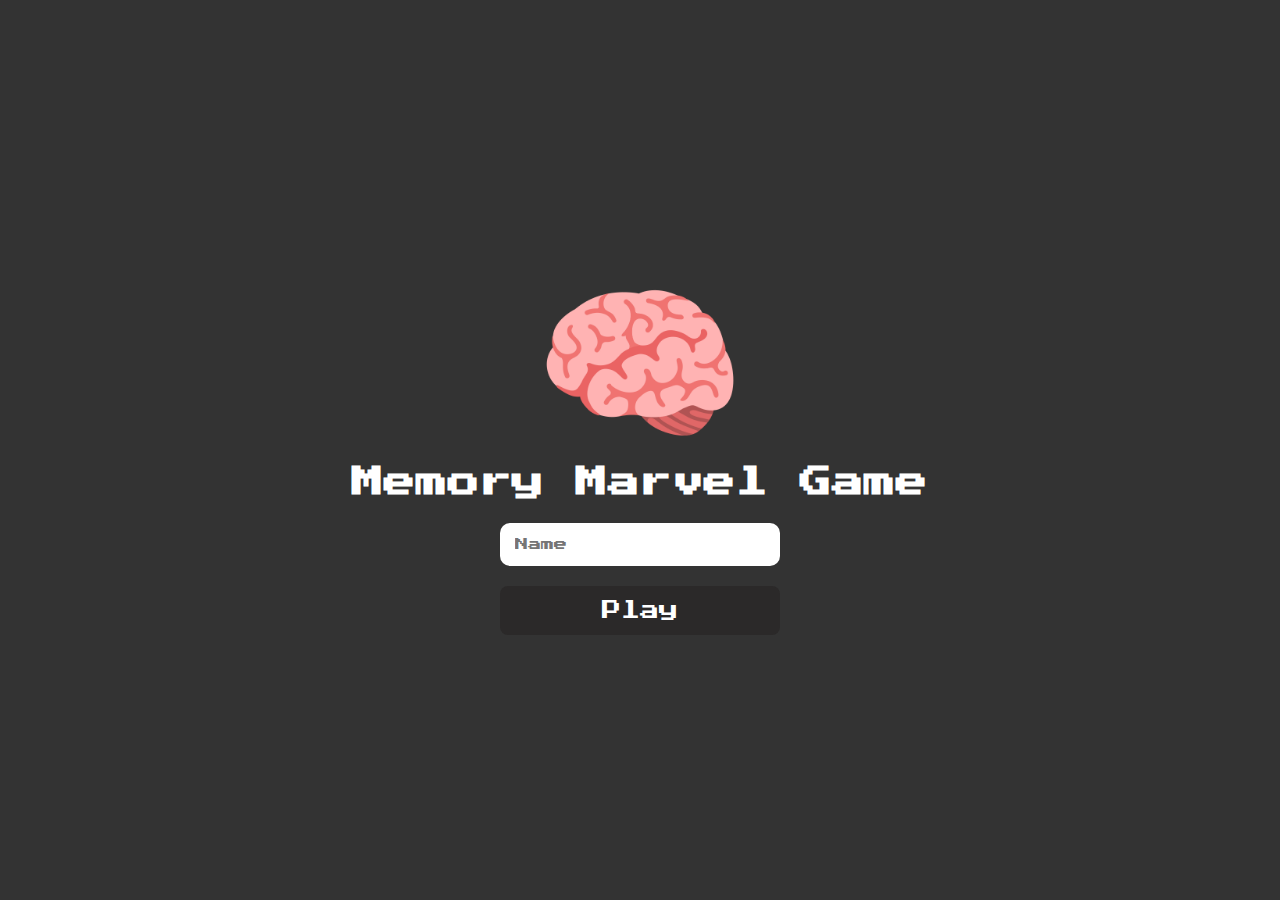
==== index.html @ da26d8bf "up files game" ====
<!DOCTYPE html>
<html lang="pt-br">
<head>
    <meta charset="UTF-8">
    <meta http-equiv="X-UA-Compatible" content="IE=edge">
    <meta name="viewport" content="width=device-width, initial-scale=1.0">
    <title>Memory Marvel Game | Login</title>
    <link rel="stylesheet" href="scss/login_style/login.css">
    <script defer src="js/login.js"></script>
</head>
<body>
    <form class="login">

        <div class="login_header">
            <img src="images/brain.png" alt="">
            <h1>Memory Marvel Game</h1>
        </div>

        <input type="text" placeholder="Name" class="login_input">
        <button type="submit" class="login_btn" disabled>Play</button>

    </form>
</body>
</html>
---- scss/login_style/login.css ----
@import url("https://fonts.googleapis.com/css2?family=Press+Start+2P&display=swap");
* {
  margin: 0;
  padding: 0;
  -webkit-box-sizing: border-box;
          box-sizing: border-box;
  list-style: none;
  border: none;
  text-decoration: none;
}

* {
  font-family: "Press Start 2P", sans-serif;
}

.login {
  display: -webkit-box;
  display: -ms-flexbox;
  display: flex;
  -webkit-box-orient: vertical;
  -webkit-box-direction: normal;
      -ms-flex-direction: column;
          flex-direction: column;
  -webkit-box-pack: center;
      -ms-flex-pack: center;
          justify-content: center;
  -webkit-box-align: center;
      -ms-flex-align: center;
          align-items: center;
  height: 100vh;
  background-color: #333;
}

.login .login_header {
  display: -webkit-box;
  display: -ms-flexbox;
  display: flex;
  -webkit-box-orient: vertical;
  -webkit-box-direction: normal;
      -ms-flex-direction: column;
          flex-direction: column;
  -webkit-box-pack: center;
      -ms-flex-pack: center;
          justify-content: center;
  -webkit-box-align: center;
      -ms-flex-align: center;
          align-items: center;
  margin-bottom: 25px;
}

.login .login_header h1 {
  color: white;
}

.login .login_header img {
  width: 200px;
}

.login .login_input {
  max-width: 280px;
  width: 100vw;
  padding: 15px;
  border-radius: 10px;
  outline: none;
}

.login .login_btn {
  font-size: 1.2em;
  max-width: 280px;
  width: 100vw;
  border-radius: 8px;
  padding: 15px;
  margin-top: 20px;
  cursor: pointer;
  background-color: #0f0707;
  color: white;
}

.login .login_btn:disabled {
  cursor: auto;
  background-color: #0f070734;
}
/*# sourceMappingURL=login.css.map */
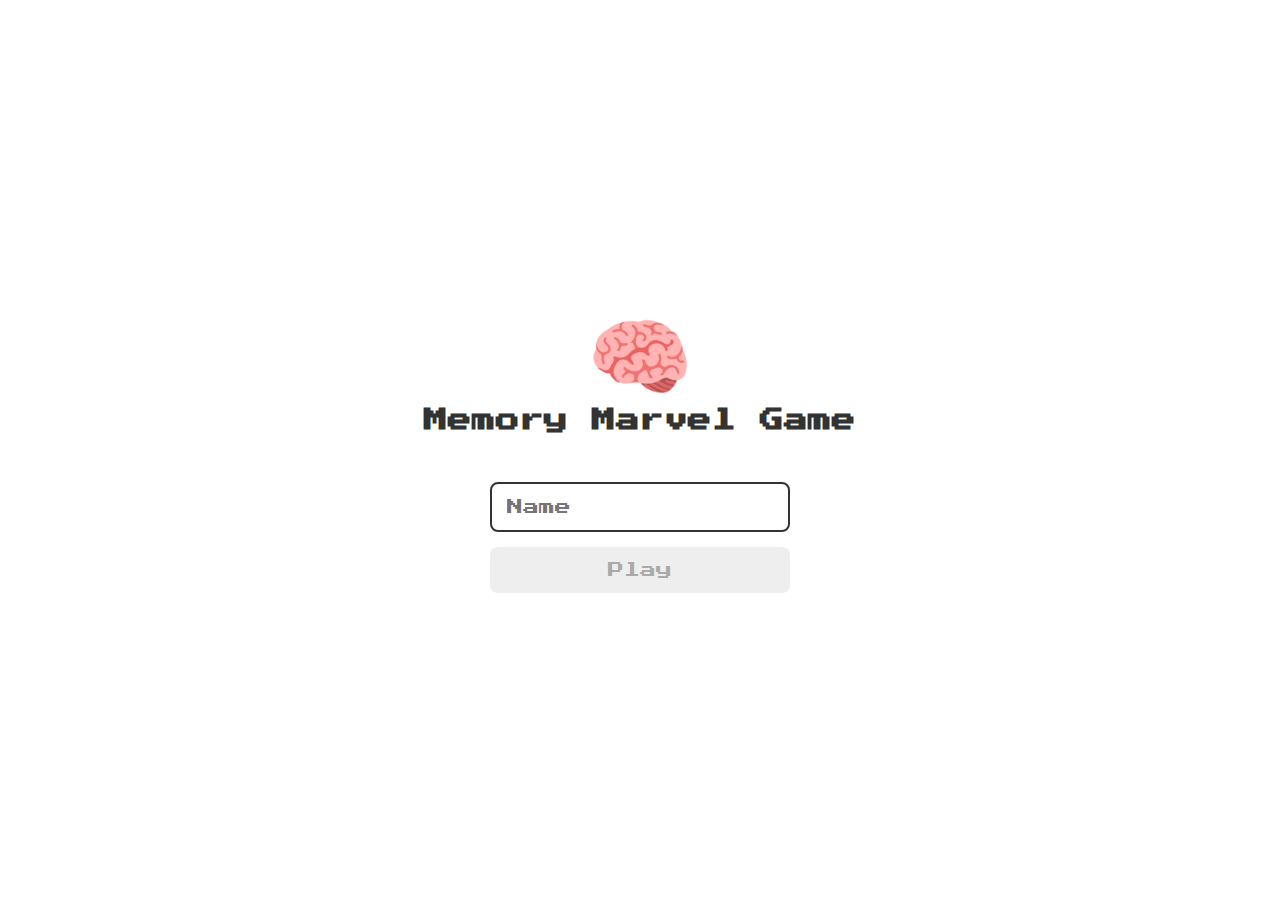
==== commit 5b2cea39: "up game files" ====
--- a/index.html
+++ b/index.html
@@ -1,24 +1,29 @@
-<!DOCTYPE html>
-<html lang="pt-br">
-<head>
-    <meta charset="UTF-8">
-    <meta http-equiv="X-UA-Compatible" content="IE=edge">
-    <meta name="viewport" content="width=device-width, initial-scale=1.0">
-    <title>Memory Marvel Game | Login</title>
-    <link rel="stylesheet" href="scss/login_style/login.css">
-    <script defer src="js/login.js"></script>
-</head>
-<body>
-    <form class="login">
-
-        <div class="login_header">
-            <img src="images/brain.png" alt="">
-            <h1>Memory Marvel Game</h1>
-        </div>
-
-        <input type="text" placeholder="Name" class="login_input">
-        <button type="submit" class="login_btn" disabled>Play</button>
-
-    </form>
-</body>
+<!DOCTYPE html>
+<html lang="en">
+<head>
+  <meta charset="UTF-8">
+  <meta name="viewport" content="width=device-width, initial-scale=1.0">
+
+  <link rel="stylesheet" href="./css/reset.css">
+  <link rel="stylesheet" href="./css/login.css">
+
+  <script defer src="./js/login.js"></script>
+
+  <title>Memory Game | Login</title>
+</head>
+<body>
+  
+  <form class="login-form">
+
+    <div class="login__header">
+      <img src="./images/brain.png" alt="brain icon">
+      <h1>Memory Marvel Game</h1>
+    </div>
+
+    <input type="text" placeholder="Name" class="login__input">
+    <button type="submit" class="login__button" disabled>Play</button>
+
+  </form>
+
+</body>
 </html>--- a/css/login.css
+++ b/css/login.css
@@ -0,0 +1,55 @@
+
+
+.login-form {
+  align-items: center;
+  display: flex;
+  flex-direction: column;
+  height: 100vh;
+  justify-content: center;
+}
+
+.login__header {
+  align-items: center;
+  display: flex;
+  flex-direction: column;
+  justify-content: center;
+  margin-bottom: 50px;
+}
+
+.login__header img {
+  width: 100px;
+}
+
+.login__header h1 {
+  color: #333;
+  font-size: 1.5em;
+}
+
+.login__input {
+  border: 2px solid #333;
+  border-radius: 8px;
+  color: #333;
+  font-size: 1em;
+  margin-bottom: 15px;
+  max-width: 300px;
+  outline: none;
+  padding: 15px;
+  width: 100%;
+}
+
+.login__button {
+  background-color: #ee665c;
+  border-radius: 8px;
+  color: #fff;
+  cursor: pointer;
+  font-size: 1em;
+  max-width: 300px;
+  padding: 15px;
+  width: 100%;
+}
+
+.login__button:disabled {
+  background-color: #eee;
+  color: #aaa;
+  cursor: auto;
+}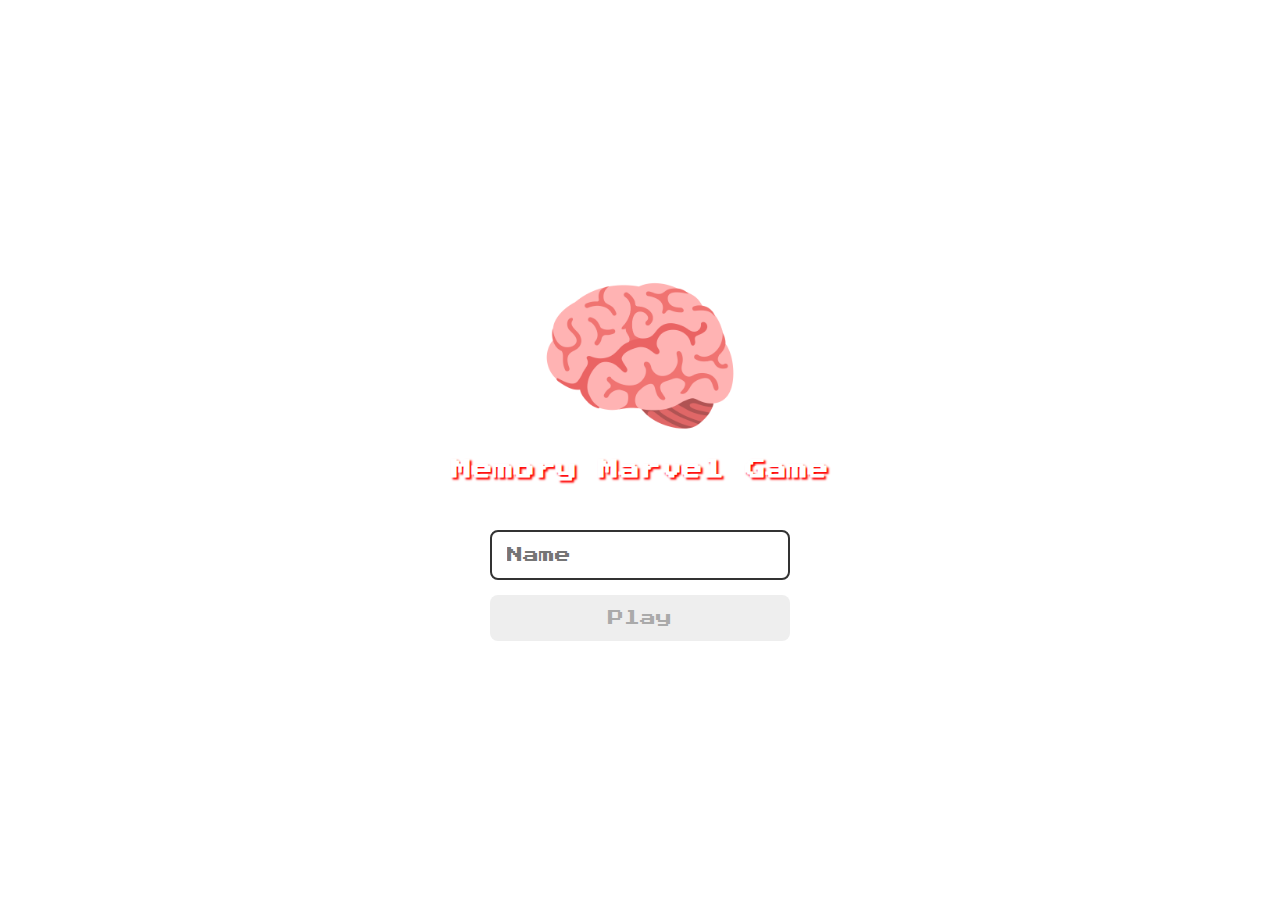
==== commit d963ad4f: "up game files" ====
--- a/index.html
+++ b/index.html
@@ -3,7 +3,7 @@
 <head>
   <meta charset="UTF-8">
   <meta name="viewport" content="width=device-width, initial-scale=1.0">
-
+  <link rel="shortcut icon" href="../images/brain.png" type="image/x-icon">
   <link rel="stylesheet" href="./css/reset.css">
   <link rel="stylesheet" href="./css/login.css">
 
--- a/css/login.css
+++ b/css/login.css
@@ -1,4 +1,9 @@
-
+body {
+  background-image: url('../images/bg-marvel.webp');
+  background-size: cover;
+  background-position: center center;
+  background-attachment: fixed;
+}
 
 .login-form {
   align-items: center;
@@ -17,12 +22,13 @@
 }
 
 .login__header img {
-  width: 100px;
+  width: 200px;
 }
 
 .login__header h1 {
-  color: #333;
-  font-size: 1.5em;
+  color: white;
+  text-shadow: 2px 2px 2px red;
+  font-size: 1.3em;
 }
 
 .login__input {
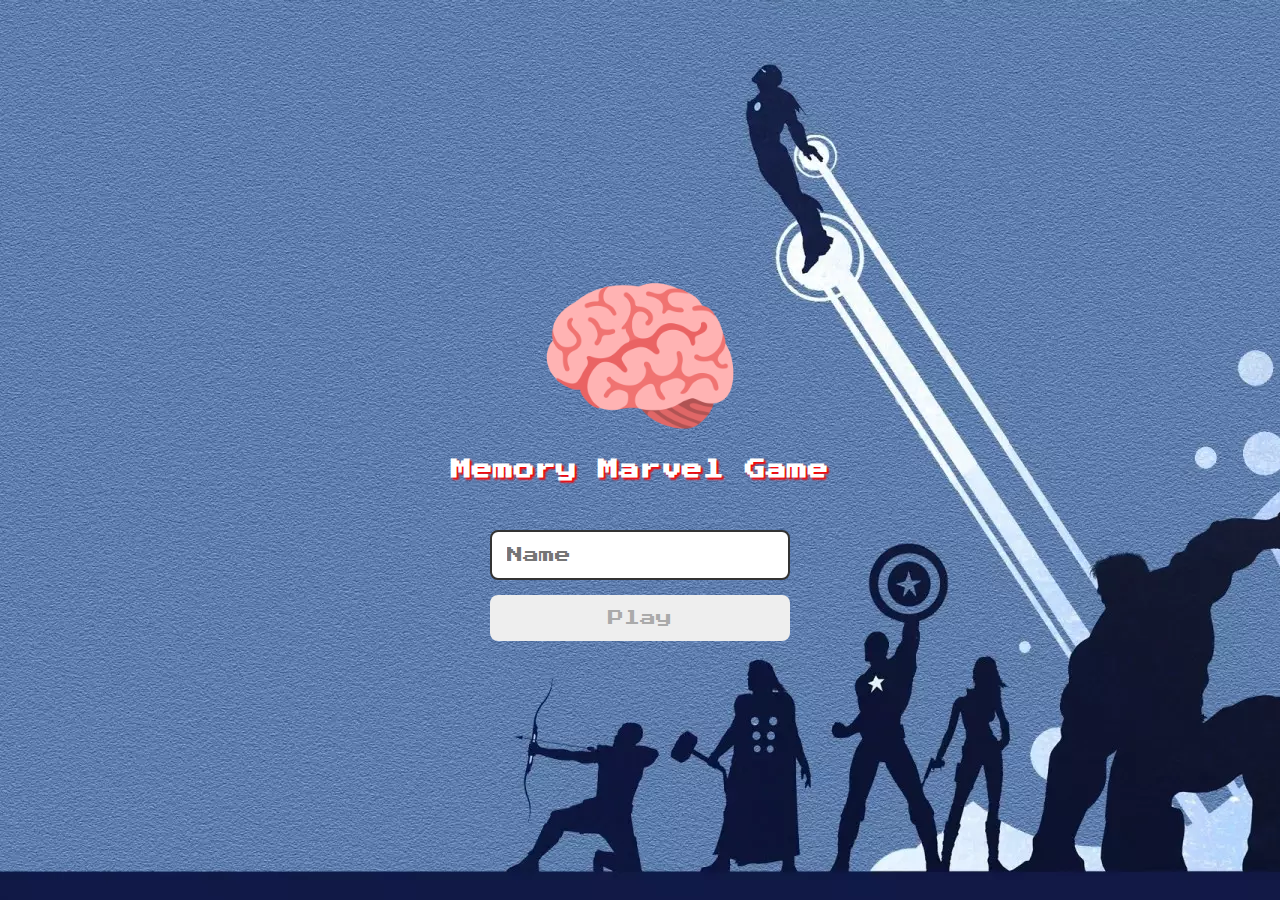
==== commit 17c71862: "up game files" ====
--- a/index.html
+++ b/index.html
@@ -4,6 +4,7 @@
   <meta charset="UTF-8">
   <meta name="viewport" content="width=device-width, initial-scale=1.0">
   <link rel="shortcut icon" href="../images/brain.png" type="image/x-icon">
+  
   <link rel="stylesheet" href="./css/reset.css">
   <link rel="stylesheet" href="./css/login.css">
 
@@ -26,4 +27,4 @@
   </form>
 
 </body>
-</html>+</html>
